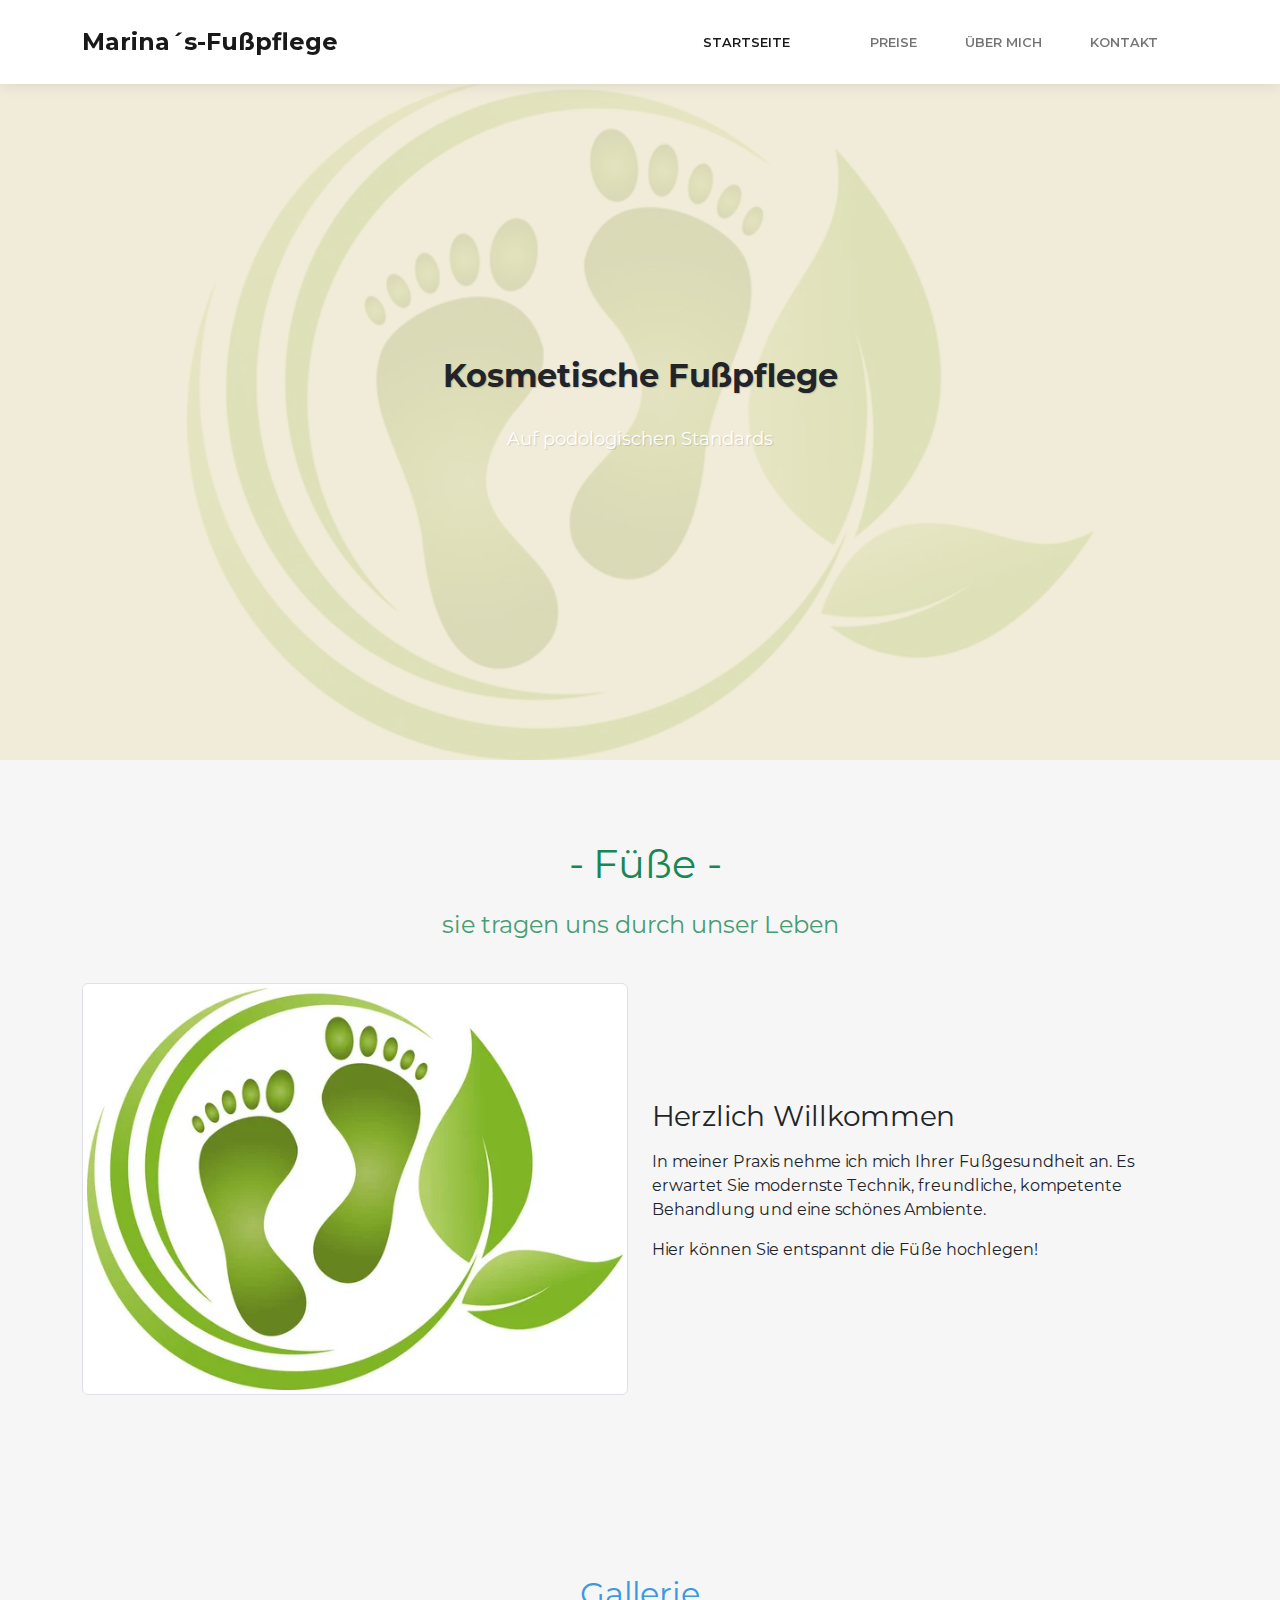
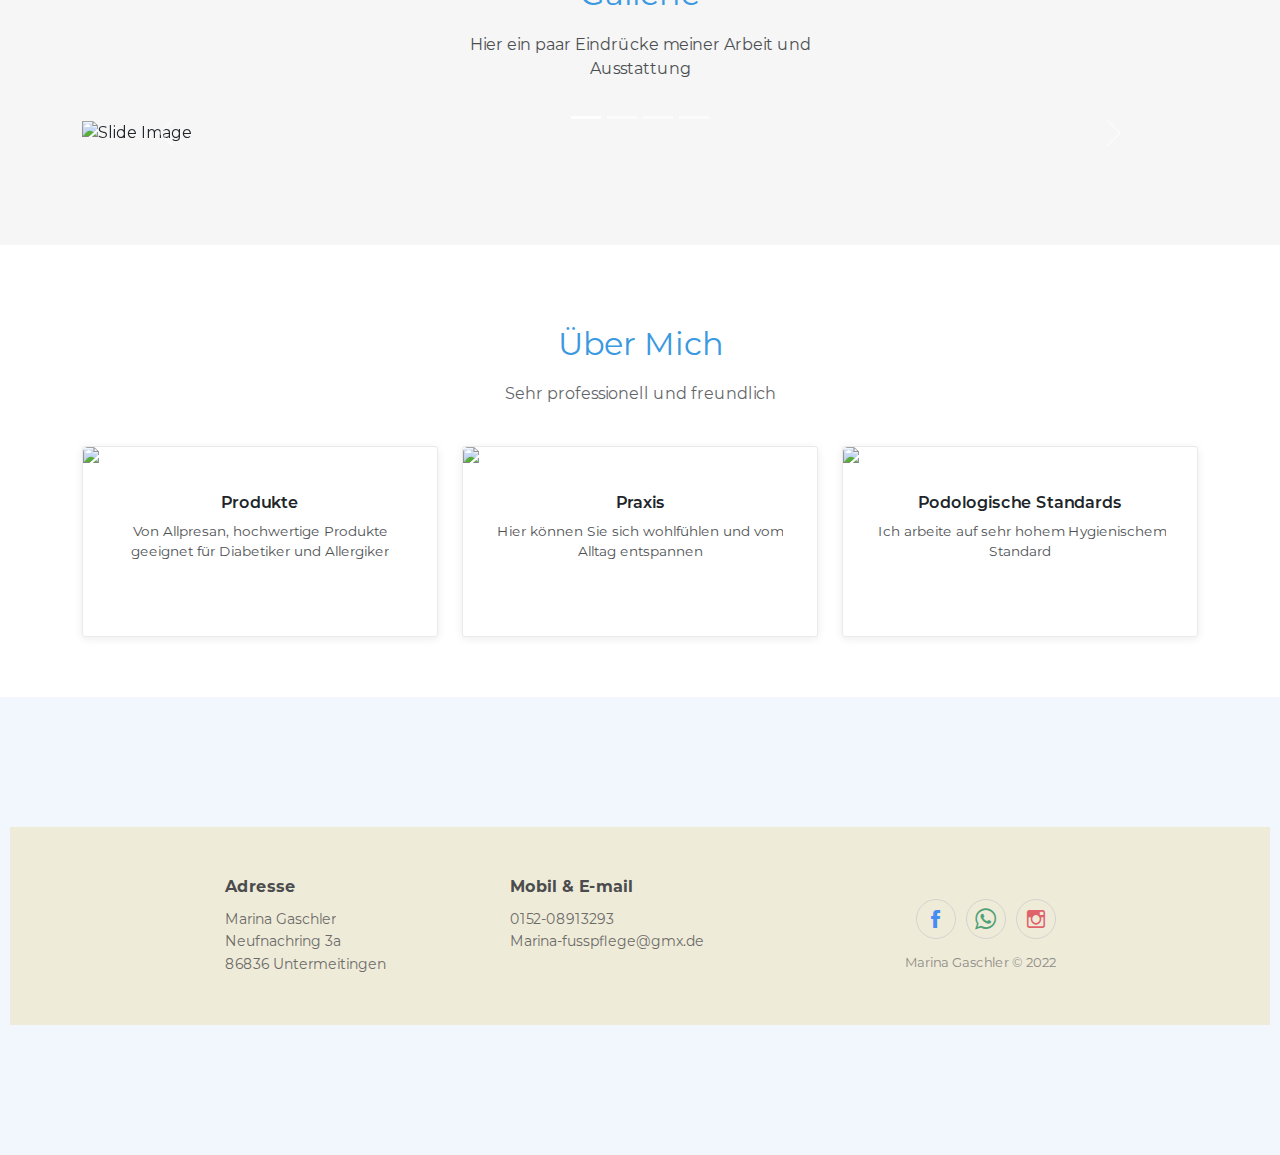
==== index.html @ 9d17414c "First Commit" ====
<!DOCTYPE html><html><head><meta charset="utf-8"><meta name="viewport" content="width=device-width, initial-scale=1.0, shrink-to-fit=no"><title>Home - Brand</title><meta property="og:image" content="https://www.marina-fusspflege.de/assets/img/scenery/13_Marina_Gaschler_Kometische_Fußpflege_Untermeitingen_Podologie_Schwabmünchen_Großaitingen_Graben_Kaufering_Bobingen_websize.jpg"><meta property="og:type" content="website"><meta name="description" content="Marina Fußpflege"><meta name="author" content="Marina Gaschler"><link rel="icon" type="image/jpeg" sizes="700x700" href="/assets/img/tech/Fuss-logo.jpg"><link rel="stylesheet" href="/assets/bootstrap/css/bootstrap.min.css"><link rel="stylesheet" href="/assets/fonts/ionicons.min.css"><link rel="stylesheet" href="/assets/css/styles.min.css"><link rel="stylesheet" href="https://cdnjs.cloudflare.com/ajax/libs/baguettebox.js/1.10.0/baguetteBox.min.css"></head><body><nav class="navbar navbar-light navbar-expand-lg fixed-top bg-white clean-navbar"><div class="container"><a class="navbar-brand logo" href="/index.html" style="font-weight: bold;font-family: Montserrat, sans-serif;">Marina´s-Fußpflege</a><button data-bs-toggle="collapse" class="navbar-toggler" data-bs-target="#navcol-1" style="background: rgba(238,233,210,0.85);"><span class="visually-hidden">Toggle navigation</span><span class="navbar-toggler-icon"></span></button><div class="collapse navbar-collapse" id="navcol-1"><ul class="navbar-nav ms-auto"><li class="nav-item"><a class="nav-link active" href="/index.html">startseite</a></li><li class="nav-item"></li><li class="nav-item"><a class="nav-link" href="/pricing.html">preise</a></li><li class="nav-item"><a class="nav-link" href="/about-us.html">Über mich</a></li><li class="nav-item"><a class="nav-link" href="/contact-us.html">Kontakt</a></li></ul></div></div></nav><main class="page landing-page"><section class="clean-block clean-hero" style="color: rgba(238,233,210,0.85);border-color: rgb(255,255,204);background: url(&quot;/assets/img/tech/logo.jpeg&quot;) center / contain no-repeat, rgba(241,240,226,0.04);"><div class="text"><h2 style="font-weight: bold;font-family: Montserrat, sans-serif;color: var(--bs-gray-900);">Kosmetische Fußpflege</h2><p>Auf podologischen Standards</p></div></section><section class="clean-block clean-info dark"><div class="container"><div class="block-heading"><h2 class="fs-1 text-success">&nbsp;- Füße -</h2><p class="fs-4 text-success">sie tragen uns durch unser Leben</p></div><div class="row align-items-center"><div class="col-md-6"><img class="img-thumbnail" src="/assets/img/scenery/logo.jpeg"></div><div class="col-md-6"><h3>Herzlich Willkommen&nbsp;</h3><div class="getting-started-info"><p>In meiner Praxis nehme ich mich Ihrer Fußgesundheit an. Es erwartet Sie modernste Technik, freundliche, kompetente Behandlung und eine schönes Ambiente.&nbsp;</p><p>Hier können Sie entspannt die Füße hochlegen!</p></div></div></div></div></section><section class="clean-block slider dark" style="margin-top: 0px;"><div class="container"><div class="block-heading"><h2 class="text-info">Gallerie</h2><p>Hier ein paar Eindrücke meiner Arbeit und Ausstattung</p></div><div class="carousel slide" data-bs-ride="carousel" id="carousel-1"><div class="carousel-inner"><div class="carousel-item active"><img class="w-100 d-block" src="/assets/img/scenery/13_Marina_Gaschler_Kometische_Fußpflege_Untermeitingen_Podologie_Schwabmünchen_Großaitingen_Graben_Kaufering_Bobingen_websize.jpg" alt="Slide Image"></div><div class="carousel-item"><img class="w-100 d-block" src="/assets/img/scenery/21_Marina_Gaschler_Kometische_Fußpflege_Untermeitingen_Podologie_Schwabmünchen_Großaitingen_Graben_Kaufering_Bobingen_websize.jpg" alt="Slide Image"></div><div class="carousel-item"><img class="w-100 d-block" src="/assets/img/scenery/3_Marina_Gaschler_Kometische_Fußpflege_Untermeitingen_Podologie_Schwabmünchen_Großaitingen_Graben_Kaufering_Bobingen_websize.jpg" alt="Slide Image"></div><div class="carousel-item"><img class="w-100 d-block" src="/assets/img/scenery/27_Marina_Gaschler_Kometische_Fußpflege_Untermeitingen_Podologie_Schwabmünchen_Großaitingen_Graben_Kaufering_Bobingen_websize.jpg" alt="Slide Image"></div></div><div><!-- Start: Previous --><a class="carousel-control-prev" href="#carousel-1" role="button" data-bs-slide="prev"><span class="carousel-control-prev-icon"></span><span class="visually-hidden">Previous</span></a><!-- End: Previous --><!-- Start: Next --><a class="carousel-control-next" href="#carousel-1" role="button" data-bs-slide="next"><span class="carousel-control-next-icon"></span><span class="visually-hidden">Next</span></a><!-- End: Next --></div><ol class="carousel-indicators"><li data-bs-target="#carousel-1" data-bs-slide-to="0" class="active"></li> <li data-bs-target="#carousel-1" data-bs-slide-to="1"></li> <li data-bs-target="#carousel-1" data-bs-slide-to="2"></li> <li data-bs-target="#carousel-1" data-bs-slide-to="3"></li></ol></div></div></section><section class="clean-block about-us" style="padding-bottom: 0px;"><div class="container"><div class="block-heading"><h2 class="text-info">Über Mich</h2><p>Sehr professionell und freundlich</p></div><div class="row justify-content-center"><div class="col-sm-6 col-lg-4"><div class="card text-center clean-card"><img class="card-img-top w-100 d-block" src="/assets/img/avatars/1_Marina_Gaschler_Kometische_Fußpflege_Untermeitingen_Podologie_Schwabmünchen_Großaitingen_Graben_Kaufering_Bobingen_websize.jpg"><div class="card-body info"><h4 class="card-title">Produkte</h4><p class="card-text">Von Allpresan, hochwertige Produkte geeignet für Diabetiker und Allergiker</p><div class="icons"><a href="#"></a><a href="#"></a><a href="#"></a></div></div></div></div><div class="col-sm-6 col-lg-4"><div class="card text-center clean-card"><img class="card-img-top w-100 d-block" src="/assets/img/avatars/9_Marina_Gaschler_Kometische_Fußpflege_Untermeitingen_Podologie_Schwabmünchen_Großaitingen_Graben_Kaufering_Bobingen_websize.jpg"><div class="card-body info"><h4 class="card-title">Praxis</h4><p class="card-text">Hier können Sie sich wohlfühlen und vom Alltag entspannen</p><div class="icons"><a href="#"></a><a href="#"></a></div></div></div></div><div class="col-sm-6 col-lg-4"><div class="card text-center clean-card"><img class="card-img-top w-100 d-block" src="/assets/img/avatars/22_Marina_Gaschler_Kometische_Fußpflege_Untermeitingen_Podologie_Schwabmünchen_Großaitingen_Graben_Kaufering_Bobingen_websize.jpg"><div class="card-body info"><h4 class="card-title">Podologische Standards</h4><p class="card-text">&nbsp;Ich arbeite auf sehr hohem Hygienischem Standard</p><div class="icons"><a href="#"></a></div></div></div></div></div></div><!-- Start: Contact Form Clean --><section class="contact-clean" style="margin-top: 60px;"><!-- Start: Footer Clean --><footer class="footer-clean" style="margin: 50px 10px;background: rgba(238,233,210,0.85);"><div class="container"><div class="row justify-content-center"><!-- Start: Services --><div class="col-sm-4 col-md-3 item"><h3>Adresse</h3><ul><li><a href="#">Marina Gaschler</a></li><li><a href="#">Neufnachring 3a</a></li><li><a href="#">86836 Untermeitingen</a></li></ul></div><!-- End: Services --><!-- Start: About --><div class="col-sm-4 col-md-3 item"><h3>Mobil &amp; E-mail</h3><ul><li><a href="#">0152-08913293</a></li><li><a href="#">Marina-fusspflege@gmx.de</a></li><li><a href="#"></a></li></ul></div><!-- End: About --><!-- Start: Social Icons --><div class="col-lg-3 item social"><a href="https://de-de.facebook.com/" data-bs-target="https://de-de.facebook.com/ _blank" target="_blank"><i class="icon ion-social-facebook" style="color: var(--bs-blue);"></i></a><a href="https://www.whatsapp.com/" target="_blank"><i class="icon ion-social-whatsapp-outline text-success" style="color: var(--bs-blue);"></i></a><a href="https://www.instagram.com/" target="_blank"><i class="icon ion-social-instagram-outline text-danger" style="color: var(--bs-orange);"></i></a><p class="copyright">Marina Gaschler © 2022</p></div><!-- End: Social Icons --></div></div></footer><!-- End: Footer Clean --></section><!-- End: Contact Form Clean --></section></main><script src="/assets/bootstrap/js/bootstrap.min.js"></script><script src="https://cdnjs.cloudflare.com/ajax/libs/baguettebox.js/1.10.0/baguetteBox.min.js"></script><script src="/assets/js/script.min.js"></script></body></html>
---- assets/css/styles.min.css ----
@font-face{font-family:'Abril Fatface';src:url(/assets/fonts/zOL64pLDlL1D99S8g8PtiKchq-lmjcDidBeT5g.woff2) format('woff2');font-weight:400;font-style:normal;font-display:swap;unicode-range:U+0100-024F,U+0259,U+1E00-1EFF,U+2020,U+20A0-20AB,U+20AD-20CF,U+2113,U+2C60-2C7F,U+A720-A7FF}@font-face{font-family:'Abril Fatface';src:url(/assets/fonts/zOL64pLDlL1D99S8g8PtiKchq-dmjcDidBc.woff2) format('woff2');font-weight:400;font-style:normal;font-display:swap;unicode-range:U+0000-00FF,U+0131,U+0152-0153,U+02BB-02BC,U+02C6,U+02DA,U+02DC,U+2000-206F,U+2074,U+20AC,U+2122,U+2191,U+2193,U+2212,U+2215,U+FEFF,U+FFFD}@font-face{font-family:Montserrat;src:url(/assets/fonts/JTUQjIg1_i6t8kCHKm459WxRxC7m0dR9pBOi.woff2) format('woff2');font-weight:400;font-style:italic;font-display:swap;unicode-range:U+0460-052F,U+1C80-1C88,U+20B4,U+2DE0-2DFF,U+A640-A69F,U+FE2E-FE2F}@font-face{font-family:Montserrat;src:url(/assets/fonts/JTUQjIg1_i6t8kCHKm459WxRzS7m0dR9pBOi.woff2) format('woff2');font-weight:400;font-style:italic;font-display:swap;unicode-range:U+0301,U+0400-045F,U+0490-0491,U+04B0-04B1,U+2116}@font-face{font-family:Montserrat;src:url(/assets/fonts/JTUQjIg1_i6t8kCHKm459WxRxi7m0dR9pBOi.woff2) format('woff2');font-weight:400;font-style:italic;font-display:swap;unicode-range:U+0102-0103,U+0110-0111,U+0128-0129,U+0168-0169,U+01A0-01A1,U+01AF-01B0,U+1EA0-1EF9,U+20AB}@font-face{font-family:Montserrat;src:url(/assets/fonts/JTUQjIg1_i6t8kCHKm459WxRxy7m0dR9pBOi.woff2) format('woff2');font-weight:400;font-style:italic;font-display:swap;unicode-range:U+0100-024F,U+0259,U+1E00-1EFF,U+2020,U+20A0-20AB,U+20AD-20CF,U+2113,U+2C60-2C7F,U+A720-A7FF}@font-face{font-family:Montserrat;src:url(/assets/fonts/JTUQjIg1_i6t8kCHKm459WxRyS7m0dR9pA.woff2) format('woff2');font-weight:400;font-style:italic;font-display:swap;unicode-range:U+0000-00FF,U+0131,U+0152-0153,U+02BB-02BC,U+02C6,U+02DA,U+02DC,U+2000-206F,U+2074,U+20AC,U+2122,U+2191,U+2193,U+2212,U+2215,U+FEFF,U+FFFD}@font-face{font-family:Montserrat;src:url(/assets/fonts/JTUQjIg1_i6t8kCHKm459WxRxC7m0dR9pBOi.woff2) format('woff2');font-weight:600;font-style:italic;font-display:swap;unicode-range:U+0460-052F,U+1C80-1C88,U+20B4,U+2DE0-2DFF,U+A640-A69F,U+FE2E-FE2F}@font-face{font-family:Montserrat;src:url(/assets/fonts/JTUQjIg1_i6t8kCHKm459WxRzS7m0dR9pBOi.woff2) format('woff2');font-weight:600;font-style:italic;font-display:swap;unicode-range:U+0301,U+0400-045F,U+0490-0491,U+04B0-04B1,U+2116}@font-face{font-family:Montserrat;src:url(/assets/fonts/JTUQjIg1_i6t8kCHKm459WxRxi7m0dR9pBOi.woff2) format('woff2');font-weight:600;font-style:italic;font-display:swap;unicode-range:U+0102-0103,U+0110-0111,U+0128-0129,U+0168-0169,U+01A0-01A1,U+01AF-01B0,U+1EA0-1EF9,U+20AB}@font-face{font-family:Montserrat;src:url(/assets/fonts/JTUQjIg1_i6t8kCHKm459WxRxy7m0dR9pBOi.woff2) format('woff2');font-weight:600;font-style:italic;font-display:swap;unicode-range:U+0100-024F,U+0259,U+1E00-1EFF,U+2020,U+20A0-20AB,U+20AD-20CF,U+2113,U+2C60-2C7F,U+A720-A7FF}@font-face{font-family:Montserrat;src:url(/assets/fonts/JTUQjIg1_i6t8kCHKm459WxRyS7m0dR9pA.woff2) format('woff2');font-weight:600;font-style:italic;font-display:swap;unicode-range:U+0000-00FF,U+0131,U+0152-0153,U+02BB-02BC,U+02C6,U+02DA,U+02DC,U+2000-206F,U+2074,U+20AC,U+2122,U+2191,U+2193,U+2212,U+2215,U+FEFF,U+FFFD}@font-face{font-family:Montserrat;src:url(/assets/fonts/JTUQjIg1_i6t8kCHKm459WxRxC7m0dR9pBOi.woff2) format('woff2');font-weight:700;font-style:italic;font-display:swap;unicode-range:U+0460-052F,U+1C80-1C88,U+20B4,U+2DE0-2DFF,U+A640-A69F,U+FE2E-FE2F}@font-face{font-family:Montserrat;src:url(/assets/fonts/JTUQjIg1_i6t8kCHKm459WxRzS7m0dR9pBOi.woff2) format('woff2');font-weight:700;font-style:italic;font-display:swap;unicode-range:U+0301,U+0400-045F,U+0490-0491,U+04B0-04B1,U+2116}@font-face{font-family:Montserrat;src:url(/assets/fonts/JTUQjIg1_i6t8kCHKm459WxRxi7m0dR9pBOi.woff2) format('woff2');font-weight:700;font-style:italic;font-display:swap;unicode-range:U+0102-0103,U+0110-0111,U+0128-0129,U+0168-0169,U+01A0-01A1,U+01AF-01B0,U+1EA0-1EF9,U+20AB}@font-face{font-family:Montserrat;src:url(/assets/fonts/JTUQjIg1_i6t8kCHKm459WxRxy7m0dR9pBOi.woff2) format('woff2');font-weight:700;font-style:italic;font-display:swap;unicode-range:U+0100-024F,U+0259,U+1E00-1EFF,U+2020,U+20A0-20AB,U+20AD-20CF,U+2113,U+2C60-2C7F,U+A720-A7FF}@font-face{font-family:Montserrat;src:url(/assets/fonts/JTUQjIg1_i6t8kCHKm459WxRyS7m0dR9pA.woff2) format('woff2');font-weight:700;font-style:italic;font-display:swap;unicode-range:U+0000-00FF,U+0131,U+0152-0153,U+02BB-02BC,U+02C6,U+02DA,U+02DC,U+2000-206F,U+2074,U+20AC,U+2122,U+2191,U+2193,U+2212,U+2215,U+FEFF,U+FFFD}@font-face{font-family:Montserrat;src:url(/assets/fonts/JTUSjIg1_i6t8kCHKm459WRhyyTh89ZNpQ.woff2) format('woff2');font-weight:400;font-style:normal;font-display:swap;unicode-range:U+0460-052F,U+1C80-1C88,U+20B4,U+2DE0-2DFF,U+A640-A69F,U+FE2E-FE2F}@font-face{font-family:Montserrat;src:url(/assets/fonts/JTUSjIg1_i6t8kCHKm459W1hyyTh89ZNpQ.woff2) format('woff2');font-weight:400;font-style:normal;font-display:swap;unicode-range:U+0301,U+0400-045F,U+0490-0491,U+04B0-04B1,U+2116}@font-face{font-family:Montserrat;src:url(/assets/fonts/JTUSjIg1_i6t8kCHKm459WZhyyTh89ZNpQ.woff2) format('woff2');font-weight:400;font-style:normal;font-display:swap;unicode-range:U+0102-0103,U+0110-0111,U+0128-0129,U+0168-0169,U+01A0-01A1,U+01AF-01B0,U+1EA0-1EF9,U+20AB}@font-face{font-family:Montserrat;src:url(/assets/fonts/JTUSjIg1_i6t8kCHKm459WdhyyTh89ZNpQ.woff2) format('woff2');font-weight:400;font-style:normal;font-display:swap;unicode-range:U+0100-024F,U+0259,U+1E00-1EFF,U+2020,U+20A0-20AB,U+20AD-20CF,U+2113,U+2C60-2C7F,U+A720-A7FF}@font-face{font-family:Montserrat;src:url(/assets/fonts/JTUSjIg1_i6t8kCHKm459WlhyyTh89Y.woff2) format('woff2');font-weight:400;font-style:normal;font-display:swap;unicode-range:U+0000-00FF,U+0131,U+0152-0153,U+02BB-02BC,U+02C6,U+02DA,U+02DC,U+2000-206F,U+2074,U+20AC,U+2122,U+2191,U+2193,U+2212,U+2215,U+FEFF,U+FFFD}@font-face{font-family:Montserrat;src:url(/assets/fonts/JTUSjIg1_i6t8kCHKm459WRhyyTh89ZNpQ.woff2) format('woff2');font-weight:600;font-style:normal;font-display:swap;unicode-range:U+0460-052F,U+1C80-1C88,U+20B4,U+2DE0-2DFF,U+A640-A69F,U+FE2E-FE2F}@font-face{font-family:Montserrat;src:url(/assets/fonts/JTUSjIg1_i6t8kCHKm459W1hyyTh89ZNpQ.woff2) format('woff2');font-weight:600;font-style:normal;font-display:swap;unicode-range:U+0301,U+0400-045F,U+0490-0491,U+04B0-04B1,U+2116}@font-face{font-family:Montserrat;src:url(/assets/fonts/JTUSjIg1_i6t8kCHKm459WZhyyTh89ZNpQ.woff2) format('woff2');font-weight:600;font-style:normal;font-display:swap;unicode-range:U+0102-0103,U+0110-0111,U+0128-0129,U+0168-0169,U+01A0-01A1,U+01AF-01B0,U+1EA0-1EF9,U+20AB}@font-face{font-family:Montserrat;src:url(/assets/fonts/JTUSjIg1_i6t8kCHKm459WdhyyTh89ZNpQ.woff2) format('woff2');font-weight:600;font-style:normal;font-display:swap;unicode-range:U+0100-024F,U+0259,U+1E00-1EFF,U+2020,U+20A0-20AB,U+20AD-20CF,U+2113,U+2C60-2C7F,U+A720-A7FF}@font-face{font-family:Montserrat;src:url(/assets/fonts/JTUSjIg1_i6t8kCHKm459WlhyyTh89Y.woff2) format('woff2');font-weight:600;font-style:normal;font-display:swap;unicode-range:U+0000-00FF,U+0131,U+0152-0153,U+02BB-02BC,U+02C6,U+02DA,U+02DC,U+2000-206F,U+2074,U+20AC,U+2122,U+2191,U+2193,U+2212,U+2215,U+FEFF,U+FFFD}@font-face{font-family:Montserrat;src:url(/assets/fonts/JTUSjIg1_i6t8kCHKm459WRhyyTh89ZNpQ.woff2) format('woff2');font-weight:700;font-style:normal;font-display:swap;unicode-range:U+0460-052F,U+1C80-1C88,U+20B4,U+2DE0-2DFF,U+A640-A69F,U+FE2E-FE2F}@font-face{font-family:Montserrat;src:url(/assets/fonts/JTUSjIg1_i6t8kCHKm459W1hyyTh89ZNpQ.woff2) format('woff2');font-weight:700;font-style:normal;font-display:swap;unicode-range:U+0301,U+0400-045F,U+0490-0491,U+04B0-04B1,U+2116}@font-face{font-family:Montserrat;src:url(/assets/fonts/JTUSjIg1_i6t8kCHKm459WZhyyTh89ZNpQ.woff2) format('woff2');font-weight:700;font-style:normal;font-display:swap;unicode-range:U+0102-0103,U+0110-0111,U+0128-0129,U+0168-0169,U+01A0-01A1,U+01AF-01B0,U+1EA0-1EF9,U+20AB}@font-face{font-family:Montserrat;src:url(/assets/fonts/JTUSjIg1_i6t8kCHKm459WdhyyTh89ZNpQ.woff2) format('woff2');font-weight:700;font-style:normal;font-display:swap;unicode-range:U+0100-024F,U+0259,U+1E00-1EFF,U+2020,U+20A0-20AB,U+20AD-20CF,U+2113,U+2C60-2C7F,U+A720-A7FF}@font-face{font-family:Montserrat;src:url(/assets/fonts/JTUSjIg1_i6t8kCHKm459WlhyyTh89Y.woff2) format('woff2');font-weight:700;font-style:normal;font-display:swap;unicode-range:U+0000-00FF,U+0131,U+0152-0153,U+02BB-02BC,U+02C6,U+02DA,U+02DC,U+2000-206F,U+2074,U+20AC,U+2122,U+2191,U+2193,U+2212,U+2215,U+FEFF,U+FFFD}.contact-clean{background:#f1f7fc;padding:80px 0}.contact-clean form{max-width:480px;width:90%;margin:0 auto;background-color:#fff;padding:40px;border-radius:4px;color:#505e6c;box-shadow:1px 1px 5px rgba(0,0,0,.1)}.contact-clean h2{margin-top:5px;font-weight:700;font-size:28px;margin-bottom:36px;color:inherit}.contact-clean form .form-control{background:#fff;border-radius:2px;box-shadow:1px 1px 1px rgba(0,0,0,.05);outline:0;color:inherit;padding-left:12px;height:42px}.contact-clean form .form-control:focus{border:1px solid #b2b2b2}.contact-clean form textarea.form-control{min-height:100px;max-height:260px;padding-top:10px;resize:vertical}.contact-clean form .btn{padding:16px 32px;border:none;background:0 0;box-shadow:none;text-shadow:none;opacity:.9;text-transform:uppercase;font-weight:700;font-size:13px;letter-spacing:.4px;line-height:1;outline:0!important}.contact-clean form .btn:hover,.footer-basic ul a:hover,.footer-clean ul a:hover,.vanilla-zoom .sidebar img.small-preview.active,.vanilla-zoom .sidebar img.small-preview:hover{opacity:1}.contact-clean form .btn:active{transform:translateY(1px)}.contact-clean form .btn-primary{background-color:#055ada!important;margin-top:15px;color:#fff}.footer-basic{padding:40px 0;background-color:#fff;color:#4b4c4d}.footer-basic ul{padding:0;list-style:none;text-align:center;font-size:18px;line-height:1.6;margin-bottom:0}.footer-basic li{padding:0 10px}.footer-basic ul a,.footer-clean ul a{color:inherit;text-decoration:none;opacity:.8}.footer-basic .social{text-align:center;padding-bottom:25px}.footer-basic .social>a{font-size:24px;width:40px;height:40px;line-height:40px;display:inline-block;text-align:center;border-radius:50%;border:1px solid #ccc;margin:0 8px;color:inherit;opacity:.75}.footer-basic .social>a:hover,.footer-clean .item.social>a:hover{opacity:.9}.footer-basic .copyright{margin-top:15px;text-align:center;font-size:13px;color:#aaa;margin-bottom:0}.footer-clean{padding:50px 0;background-color:#fff;color:#4b4c4d}.footer-clean h3{margin-top:0;margin-bottom:12px;font-weight:700;font-size:16px}.footer-clean ul{padding:0;list-style:none;line-height:1.6;font-size:14px;margin-bottom:0}.footer-clean .item.social{text-align:right}@media (max-width:768px){.footer-clean .item.social{text-align:center}}.footer-clean .item.social>a{font-size:24px;width:40px;height:40px;line-height:40px;display:inline-block;text-align:center;border-radius:50%;border:1px solid #ccc;margin-left:10px;margin-top:22px;color:inherit;opacity:.75}@media (max-width:991px){.footer-clean .item.social>a{margin-top:40px}}@media (max-width:767px){.contact-clean{padding:20px 0}.contact-clean form{padding:30px}.footer-clean .item{text-align:center;padding-bottom:20px}.footer-clean .item.social>a{margin-top:10px}}.footer-clean .copyright{margin-top:14px;margin-bottom:0;font-size:13px;opacity:.6}.vanilla-zoom{width:100%}.vanilla-zoom .sidebar{width:100%;display:flex}.vanilla-zoom .sidebar img.small-preview{width:60px;margin-right:5px;cursor:pointer;opacity:.5}.vanilla-zoom .sidebar img.small-preview:last-child{margin-right:0}.vanilla-zoom .zoomed-image{width:100%;height:300px;flex:1;background-repeat:no-repeat;background-position:left center;background-size:contain;margin-bottom:5px}
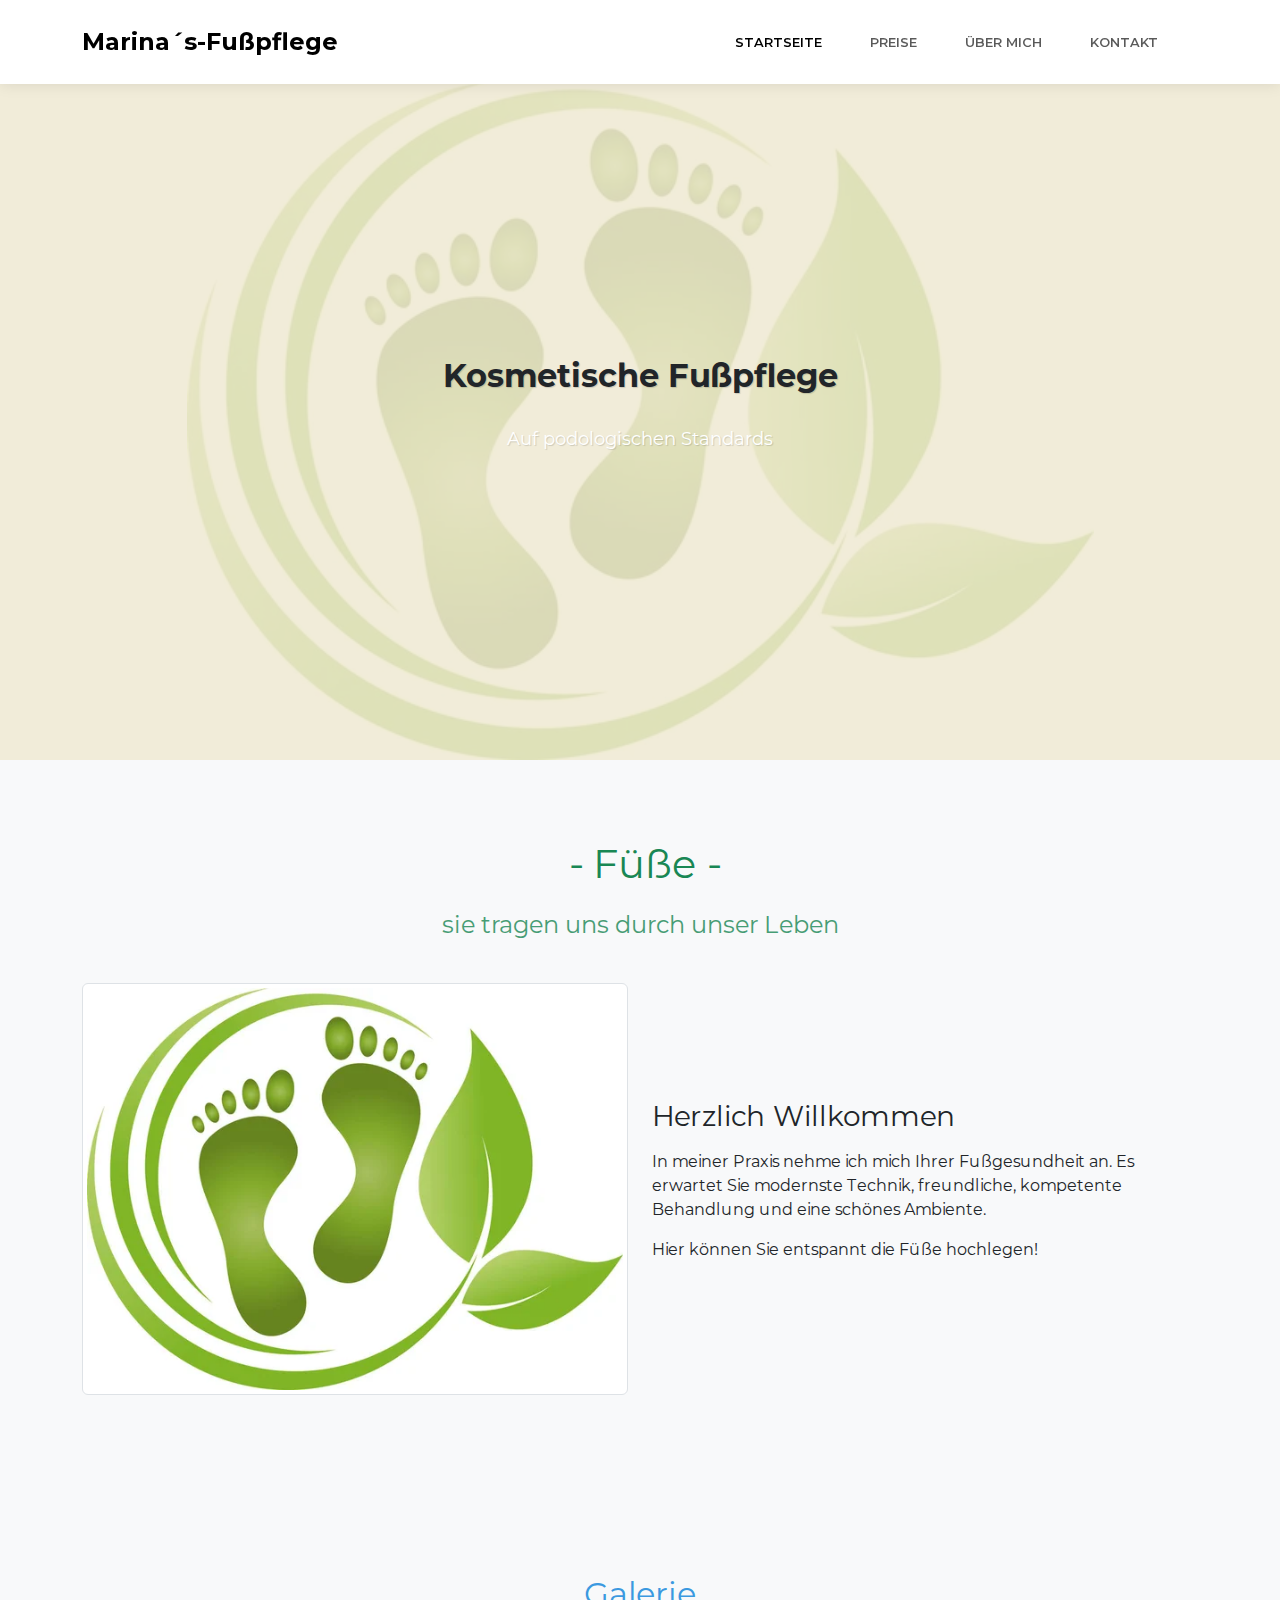
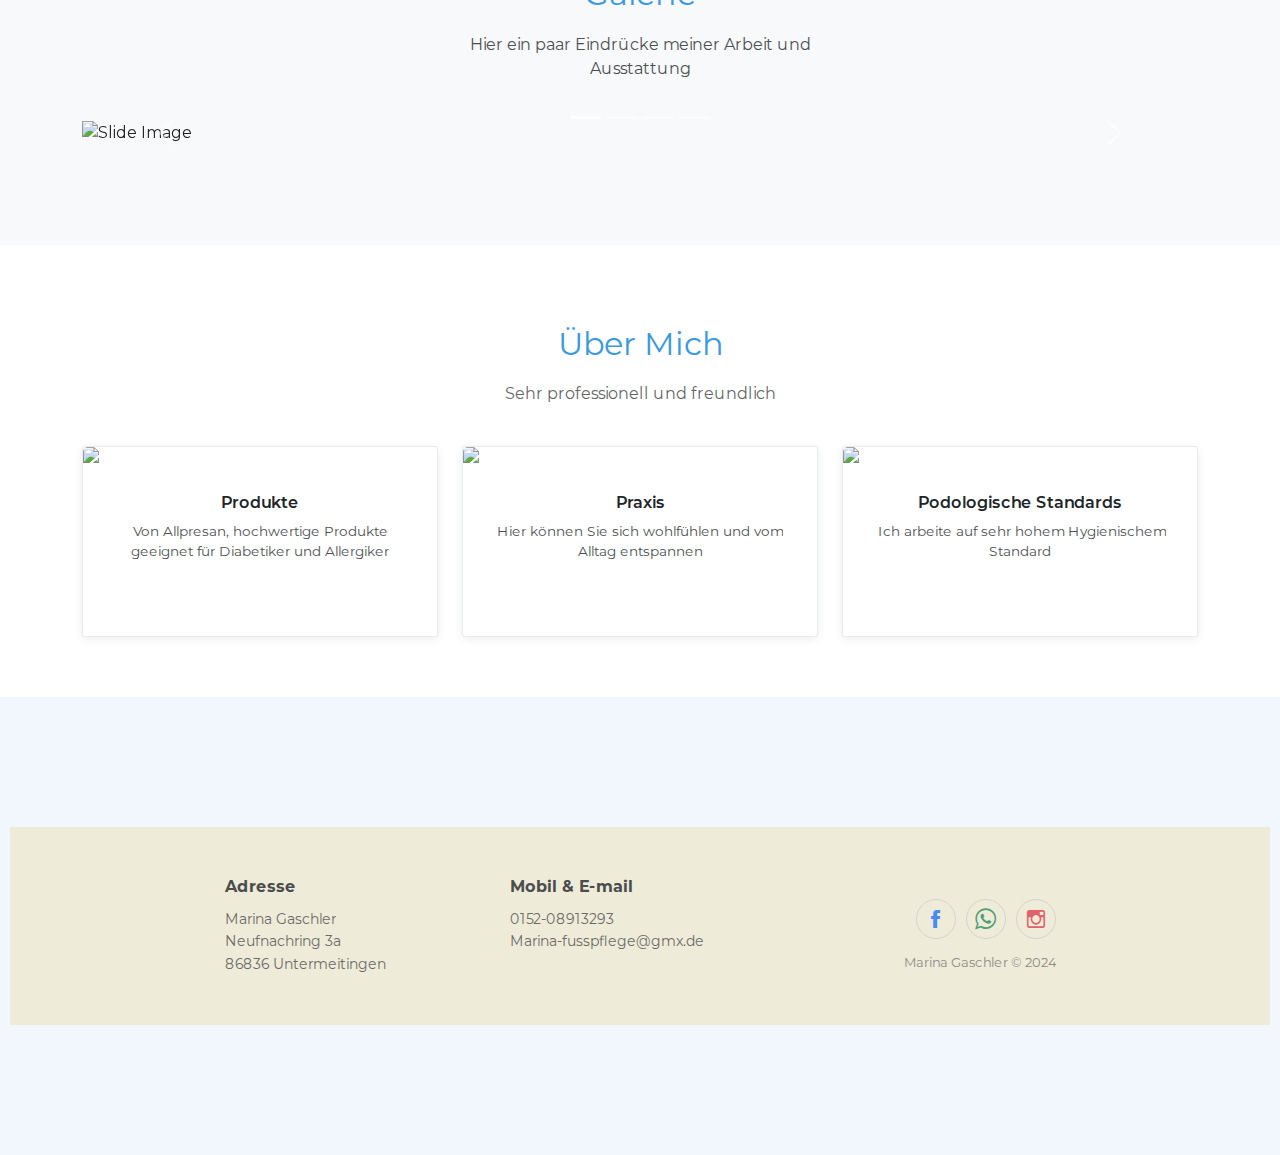
==== commit 077d8acc: "Website update prices" ====
--- a/index.html
+++ b/index.html
@@ -1 +1,183 @@
-<!DOCTYPE html><html><head><meta charset="utf-8"><meta name="viewport" content="width=device-width, initial-scale=1.0, shrink-to-fit=no"><title>Home - Brand</title><meta property="og:image" content="https://www.marina-fusspflege.de/assets/img/scenery/13_Marina_Gaschler_Kometische_Fußpflege_Untermeitingen_Podologie_Schwabmünchen_Großaitingen_Graben_Kaufering_Bobingen_websize.jpg"><meta property="og:type" content="website"><meta name="description" content="Marina Fußpflege"><meta name="author" content="Marina Gaschler"><link rel="icon" type="image/jpeg" sizes="700x700" href="/assets/img/tech/Fuss-logo.jpg"><link rel="stylesheet" href="/assets/bootstrap/css/bootstrap.min.css"><link rel="stylesheet" href="/assets/fonts/ionicons.min.css"><link rel="stylesheet" href="/assets/css/styles.min.css"><link rel="stylesheet" href="https://cdnjs.cloudflare.com/ajax/libs/baguettebox.js/1.10.0/baguetteBox.min.css"></head><body><nav class="navbar navbar-light navbar-expand-lg fixed-top bg-white clean-navbar"><div class="container"><a class="navbar-brand logo" href="/index.html" style="font-weight: bold;font-family: Montserrat, sans-serif;">Marina´s-Fußpflege</a><button data-bs-toggle="collapse" class="navbar-toggler" data-bs-target="#navcol-1" style="background: rgba(238,233,210,0.85);"><span class="visually-hidden">Toggle navigation</span><span class="navbar-toggler-icon"></span></button><div class="collapse navbar-collapse" id="navcol-1"><ul class="navbar-nav ms-auto"><li class="nav-item"><a class="nav-link active" href="/index.html">startseite</a></li><li class="nav-item"></li><li class="nav-item"><a class="nav-link" href="/pricing.html">preise</a></li><li class="nav-item"><a class="nav-link" href="/about-us.html">Über mich</a></li><li class="nav-item"><a class="nav-link" href="/contact-us.html">Kontakt</a></li></ul></div></div></nav><main class="page landing-page"><section class="clean-block clean-hero" style="color: rgba(238,233,210,0.85);border-color: rgb(255,255,204);background: url(&quot;/assets/img/tech/logo.jpeg&quot;) center / contain no-repeat, rgba(241,240,226,0.04);"><div class="text"><h2 style="font-weight: bold;font-family: Montserrat, sans-serif;color: var(--bs-gray-900);">Kosmetische Fußpflege</h2><p>Auf podologischen Standards</p></div></section><section class="clean-block clean-info dark"><div class="container"><div class="block-heading"><h2 class="fs-1 text-success">&nbsp;- Füße -</h2><p class="fs-4 text-success">sie tragen uns durch unser Leben</p></div><div class="row align-items-center"><div class="col-md-6"><img class="img-thumbnail" src="/assets/img/scenery/logo.jpeg"></div><div class="col-md-6"><h3>Herzlich Willkommen&nbsp;</h3><div class="getting-started-info"><p>In meiner Praxis nehme ich mich Ihrer Fußgesundheit an. Es erwartet Sie modernste Technik, freundliche, kompetente Behandlung und eine schönes Ambiente.&nbsp;</p><p>Hier können Sie entspannt die Füße hochlegen!</p></div></div></div></div></section><section class="clean-block slider dark" style="margin-top: 0px;"><div class="container"><div class="block-heading"><h2 class="text-info">Gallerie</h2><p>Hier ein paar Eindrücke meiner Arbeit und Ausstattung</p></div><div class="carousel slide" data-bs-ride="carousel" id="carousel-1"><div class="carousel-inner"><div class="carousel-item active"><img class="w-100 d-block" src="/assets/img/scenery/13_Marina_Gaschler_Kometische_Fußpflege_Untermeitingen_Podologie_Schwabmünchen_Großaitingen_Graben_Kaufering_Bobingen_websize.jpg" alt="Slide Image"></div><div class="carousel-item"><img class="w-100 d-block" src="/assets/img/scenery/21_Marina_Gaschler_Kometische_Fußpflege_Untermeitingen_Podologie_Schwabmünchen_Großaitingen_Graben_Kaufering_Bobingen_websize.jpg" alt="Slide Image"></div><div class="carousel-item"><img class="w-100 d-block" src="/assets/img/scenery/3_Marina_Gaschler_Kometische_Fußpflege_Untermeitingen_Podologie_Schwabmünchen_Großaitingen_Graben_Kaufering_Bobingen_websize.jpg" alt="Slide Image"></div><div class="carousel-item"><img class="w-100 d-block" src="/assets/img/scenery/27_Marina_Gaschler_Kometische_Fußpflege_Untermeitingen_Podologie_Schwabmünchen_Großaitingen_Graben_Kaufering_Bobingen_websize.jpg" alt="Slide Image"></div></div><div><!-- Start: Previous --><a class="carousel-control-prev" href="#carousel-1" role="button" data-bs-slide="prev"><span class="carousel-control-prev-icon"></span><span class="visually-hidden">Previous</span></a><!-- End: Previous --><!-- Start: Next --><a class="carousel-control-next" href="#carousel-1" role="button" data-bs-slide="next"><span class="carousel-control-next-icon"></span><span class="visually-hidden">Next</span></a><!-- End: Next --></div><ol class="carousel-indicators"><li data-bs-target="#carousel-1" data-bs-slide-to="0" class="active"></li> <li data-bs-target="#carousel-1" data-bs-slide-to="1"></li> <li data-bs-target="#carousel-1" data-bs-slide-to="2"></li> <li data-bs-target="#carousel-1" data-bs-slide-to="3"></li></ol></div></div></section><section class="clean-block about-us" style="padding-bottom: 0px;"><div class="container"><div class="block-heading"><h2 class="text-info">Über Mich</h2><p>Sehr professionell und freundlich</p></div><div class="row justify-content-center"><div class="col-sm-6 col-lg-4"><div class="card text-center clean-card"><img class="card-img-top w-100 d-block" src="/assets/img/avatars/1_Marina_Gaschler_Kometische_Fußpflege_Untermeitingen_Podologie_Schwabmünchen_Großaitingen_Graben_Kaufering_Bobingen_websize.jpg"><div class="card-body info"><h4 class="card-title">Produkte</h4><p class="card-text">Von Allpresan, hochwertige Produkte geeignet für Diabetiker und Allergiker</p><div class="icons"><a href="#"></a><a href="#"></a><a href="#"></a></div></div></div></div><div class="col-sm-6 col-lg-4"><div class="card text-center clean-card"><img class="card-img-top w-100 d-block" src="/assets/img/avatars/9_Marina_Gaschler_Kometische_Fußpflege_Untermeitingen_Podologie_Schwabmünchen_Großaitingen_Graben_Kaufering_Bobingen_websize.jpg"><div class="card-body info"><h4 class="card-title">Praxis</h4><p class="card-text">Hier können Sie sich wohlfühlen und vom Alltag entspannen</p><div class="icons"><a href="#"></a><a href="#"></a></div></div></div></div><div class="col-sm-6 col-lg-4"><div class="card text-center clean-card"><img class="card-img-top w-100 d-block" src="/assets/img/avatars/22_Marina_Gaschler_Kometische_Fußpflege_Untermeitingen_Podologie_Schwabmünchen_Großaitingen_Graben_Kaufering_Bobingen_websize.jpg"><div class="card-body info"><h4 class="card-title">Podologische Standards</h4><p class="card-text">&nbsp;Ich arbeite auf sehr hohem Hygienischem Standard</p><div class="icons"><a href="#"></a></div></div></div></div></div></div><!-- Start: Contact Form Clean --><section class="contact-clean" style="margin-top: 60px;"><!-- Start: Footer Clean --><footer class="footer-clean" style="margin: 50px 10px;background: rgba(238,233,210,0.85);"><div class="container"><div class="row justify-content-center"><!-- Start: Services --><div class="col-sm-4 col-md-3 item"><h3>Adresse</h3><ul><li><a href="#">Marina Gaschler</a></li><li><a href="#">Neufnachring 3a</a></li><li><a href="#">86836 Untermeitingen</a></li></ul></div><!-- End: Services --><!-- Start: About --><div class="col-sm-4 col-md-3 item"><h3>Mobil &amp; E-mail</h3><ul><li><a href="#">0152-08913293</a></li><li><a href="#">Marina-fusspflege@gmx.de</a></li><li><a href="#"></a></li></ul></div><!-- End: About --><!-- Start: Social Icons --><div class="col-lg-3 item social"><a href="https://de-de.facebook.com/" data-bs-target="https://de-de.facebook.com/ _blank" target="_blank"><i class="icon ion-social-facebook" style="color: var(--bs-blue);"></i></a><a href="https://www.whatsapp.com/" target="_blank"><i class="icon ion-social-whatsapp-outline text-success" style="color: var(--bs-blue);"></i></a><a href="https://www.instagram.com/" target="_blank"><i class="icon ion-social-instagram-outline text-danger" style="color: var(--bs-orange);"></i></a><p class="copyright">Marina Gaschler © 2022</p></div><!-- End: Social Icons --></div></div></footer><!-- End: Footer Clean --></section><!-- End: Contact Form Clean --></section></main><script src="/assets/bootstrap/js/bootstrap.min.js"></script><script src="https://cdnjs.cloudflare.com/ajax/libs/baguettebox.js/1.10.0/baguetteBox.min.js"></script><script src="/assets/js/script.min.js"></script></body></html>+<!DOCTYPE html>
+<html data-bs-theme="light">
+
+<head>
+	<meta charset="utf-8">
+	<meta name="viewport" content="width=device-width, initial-scale=1.0, shrink-to-fit=no">
+	<title>Home - Brand</title>
+	<meta property="og:image"
+		content="https://www.marina-fusspflege.de/assets/img/scenery/13_Marina_Gaschler_Kometische_Fußpflege_Untermeitingen_Podologie_Schwabmünchen_Großaitingen_Graben_Kaufering_Bobingen_websize.jpg">
+	<meta property="og:type" content="website">
+	<meta name="description" content="Marina Fußpflege">
+	<meta name="author" content="Marina Gaschler">
+	<script
+		type="application/ld+json">{"@context":"http://schema.org","@type":"WebSite","name":"Brand","url":"https://www.marina-fusspflege.de"}</script>
+	<link rel="icon" type="image/jpeg" sizes="700x700" href="/assets/img/tech/Fuss-logo.jpg">
+	<link rel="stylesheet" href="/assets/bootstrap/css/bootstrap.min.css">
+	<link rel="stylesheet" href="/assets/fonts/ionicons.min.css">
+	<link rel="stylesheet" href="/assets/css/styles.min.css">
+	<link rel="stylesheet" href="https://cdnjs.cloudflare.com/ajax/libs/baguettebox.js/1.10.0/baguetteBox.min.css">
+</head>
+
+<body>
+	<nav class="navbar navbar-expand-lg fixed-top bg-white clean-navbar navbar-light">
+		<div class="container"><a class="navbar-brand logo" href="/index.html"
+				style="font-weight: bold;font-family: Montserrat, sans-serif;">Marina´s-Fußpflege</a><button
+				data-bs-toggle="collapse" class="navbar-toggler" data-bs-target="#navcol-1"
+				style="background: rgba(238,233,210,0.85);"><span class="visually-hidden">Toggle navigation</span><span
+					class="navbar-toggler-icon"></span></button>
+			<div class="collapse navbar-collapse" id="navcol-1">
+				<ul class="navbar-nav ms-auto">
+					<li class="nav-item"><a class="nav-link active" href="/index.html">startseite</a></li>
+					<li class="nav-item"><a class="nav-link" href="/pricing.html">preise</a></li>
+					<li class="nav-item"><a class="nav-link" href="/about-us.html">Über mich</a></li>
+					<li class="nav-item"><a class="nav-link" href="/contact-us.html">Kontakt</a></li>
+				</ul>
+			</div>
+		</div>
+	</nav>
+	<main class="page landing-page">
+		<section class="clean-block clean-hero"
+			style="color: rgba(238,233,210,0.85);border-color: rgb(255,255,204);background: url(&quot;/assets/img/tech/logo.jpeg&quot;) center / contain no-repeat, rgba(241,240,226,0.04);">
+			<div class="text">
+				<h2 style="font-weight: bold;font-family: Montserrat, sans-serif;color: var(--bs-gray-900);">Kosmetische
+					Fußpflege</h2>
+				<p>Auf podologischen Standards</p>
+			</div>
+		</section>
+		<section class="clean-block clean-info dark">
+			<div class="container">
+				<div class="block-heading">
+					<h2 class="fs-1 text-success">&nbsp;- Füße -</h2>
+					<p class="fs-4 text-success">sie tragen uns durch unser Leben</p>
+				</div>
+				<div class="row align-items-center">
+					<div class="col-md-6"><img class="img-thumbnail" src="/assets/img/scenery/logo.jpeg"></div>
+					<div class="col-md-6">
+						<h3>Herzlich Willkommen&nbsp;</h3>
+						<div class="getting-started-info">
+							<p>In meiner Praxis nehme ich mich Ihrer Fußgesundheit an. Es erwartet Sie modernste
+								Technik, freundliche, kompetente Behandlung und eine schönes Ambiente.&nbsp;</p>
+							<p>Hier können Sie entspannt die Füße hochlegen!</p>
+						</div>
+					</div>
+				</div>
+			</div>
+		</section>
+		<section class="clean-block slider dark" style="margin-top: 0px;">
+			<div class="container">
+				<div class="block-heading">
+					<h2 class="text-info">Galerie</h2>
+					<p>Hier ein paar Eindrücke meiner Arbeit und Ausstattung</p>
+				</div>
+				<div class="carousel slide" data-bs-ride="carousel" id="carousel-1">
+					<div class="carousel-inner">
+						<div class="carousel-item active"><img class="w-100 d-block"
+								src="/assets/img/scenery/13_Marina_Gaschler_Kometische_Fußpflege_Untermeitingen_Podologie_Schwabmünchen_Großaitingen_Graben_Kaufering_Bobingen_websize.jpg"
+								alt="Slide Image"></div>
+						<div class="carousel-item"><img class="w-100 d-block"
+								src="/assets/img/scenery/21_Marina_Gaschler_Kometische_Fußpflege_Untermeitingen_Podologie_Schwabmünchen_Großaitingen_Graben_Kaufering_Bobingen_websize.jpg"
+								alt="Slide Image"></div>
+						<div class="carousel-item"><img class="w-100 d-block"
+								src="/assets/img/scenery/3_Marina_Gaschler_Kometische_Fußpflege_Untermeitingen_Podologie_Schwabmünchen_Großaitingen_Graben_Kaufering_Bobingen_websize.jpg"
+								alt="Slide Image"></div>
+						<div class="carousel-item"><img class="w-100 d-block"
+								src="/assets/img/scenery/27_Marina_Gaschler_Kometische_Fußpflege_Untermeitingen_Podologie_Schwabmünchen_Großaitingen_Graben_Kaufering_Bobingen_websize.jpg"
+								alt="Slide Image"></div>
+					</div>
+					<div><!-- Start: Previous --><a class="carousel-control-prev" href="#carousel-1" role="button"
+							data-bs-slide="prev"><span class="carousel-control-prev-icon"></span><span
+								class="visually-hidden">Previous</span></a><!-- End: Previous --><!-- Start: Next --><a
+							class="carousel-control-next" href="#carousel-1" role="button" data-bs-slide="next"><span
+								class="carousel-control-next-icon"></span><span
+								class="visually-hidden">Next</span></a><!-- End: Next --></div>
+					<div class="carousel-indicators"><button type="button" data-bs-target="#carousel-1"
+							data-bs-slide-to="0" class="active"></button> <button type="button"
+							data-bs-target="#carousel-1" data-bs-slide-to="1"></button> <button type="button"
+							data-bs-target="#carousel-1" data-bs-slide-to="2"></button> <button type="button"
+							data-bs-target="#carousel-1" data-bs-slide-to="3"></button></div>
+				</div>
+			</div>
+		</section>
+		<section class="clean-block about-us" style="padding-bottom: 0px;">
+			<div class="container">
+				<div class="block-heading">
+					<h2 class="text-info">Über Mich</h2>
+					<p>Sehr professionell und freundlich</p>
+				</div>
+				<div class="row justify-content-center">
+					<div class="col-sm-6 col-lg-4">
+						<div class="card text-center clean-card"><img class="card-img-top w-100 d-block"
+								src="/assets/img/avatars/1_Marina_Gaschler_Kometische_Fußpflege_Untermeitingen_Podologie_Schwabmünchen_Großaitingen_Graben_Kaufering_Bobingen_websize.jpg">
+							<div class="card-body info">
+								<h4 class="card-title">Produkte</h4>
+								<p class="card-text">Von Allpresan, hochwertige Produkte geeignet für Diabetiker und
+									Allergiker</p>
+								<div class="icons"><a href="#"></a><a href="#"></a><a href="#"></a></div>
+							</div>
+						</div>
+					</div>
+					<div class="col-sm-6 col-lg-4">
+						<div class="card text-center clean-card"><img class="card-img-top w-100 d-block"
+								src="/assets/img/avatars/9_Marina_Gaschler_Kometische_Fußpflege_Untermeitingen_Podologie_Schwabmünchen_Großaitingen_Graben_Kaufering_Bobingen_websize.jpg">
+							<div class="card-body info">
+								<h4 class="card-title">Praxis</h4>
+								<p class="card-text">Hier können Sie sich wohlfühlen und vom Alltag entspannen</p>
+								<div class="icons"><a href="#"></a><a href="#"></a></div>
+							</div>
+						</div>
+					</div>
+					<div class="col-sm-6 col-lg-4">
+						<div class="card text-center clean-card"><img class="card-img-top w-100 d-block"
+								src="/assets/img/avatars/22_Marina_Gaschler_Kometische_Fußpflege_Untermeitingen_Podologie_Schwabmünchen_Großaitingen_Graben_Kaufering_Bobingen_websize.jpg">
+							<div class="card-body info">
+								<h4 class="card-title">Podologische Standards</h4>
+								<p class="card-text">&nbsp;Ich arbeite auf sehr hohem Hygienischem Standard</p>
+								<div class="icons"><a href="#"></a></div>
+							</div>
+						</div>
+					</div>
+				</div>
+			</div><!-- Start: Contact Form Clean -->
+			<section class="contact-clean" style="margin-top: 60px;"><!-- Start: Footer Clean -->
+				<footer class="footer-clean" style="margin: 50px 10px;background: rgba(238,233,210,0.85);">
+					<div class="container">
+						<div class="row justify-content-center"><!-- Start: Services -->
+							<div class="col-sm-4 col-md-3 item">
+								<h3>Adresse</h3>
+								<ul>
+									<li><a href="#">Marina Gaschler</a></li>
+									<li><a href="#">Neufnachring 3a</a></li>
+									<li><a href="#">86836 Untermeitingen</a></li>
+								</ul>
+							</div><!-- End: Services --><!-- Start: About -->
+							<div class="col-sm-4 col-md-3 item">
+								<h3>Mobil &amp; E-mail</h3>
+								<ul>
+									<li><a href="#">0152-08913293</a></li>
+									<li><a href="#">Marina-fusspflege@gmx.de</a></li>
+									<li><a href="#"></a></li>
+								</ul>
+							</div><!-- End: About --><!-- Start: Social Icons -->
+							<div class="col-lg-3 item social"><a href="https://de-de.facebook.com/"
+									data-bs-target="https://de-de.facebook.com/ _blank" target="_blank"><i
+										class="icon ion-social-facebook" style="color: var(--bs-blue);"></i></a><a
+									href="https://www.whatsapp.com/" target="_blank"><i
+										class="icon ion-social-whatsapp-outline text-success"
+										style="color: var(--bs-blue);"></i></a><a href="https://www.instagram.com/"
+									target="_blank"><i class="icon ion-social-instagram-outline text-danger"
+										style="color: var(--bs-orange);"></i></a>
+								<p class="copyright">Marina Gaschler © 2024</p>
+							</div><!-- End: Social Icons -->
+						</div>
+					</div>
+				</footer><!-- End: Footer Clean -->
+			</section><!-- End: Contact Form Clean -->
+		</section>
+	</main>
+	<script src="/assets/bootstrap/js/bootstrap.min.js"></script>
+	<script src="https://cdnjs.cloudflare.com/ajax/libs/baguettebox.js/1.10.0/baguetteBox.min.js"></script>
+	<script src="/assets/js/script.min.js"></script>
+</body>
+
+</html>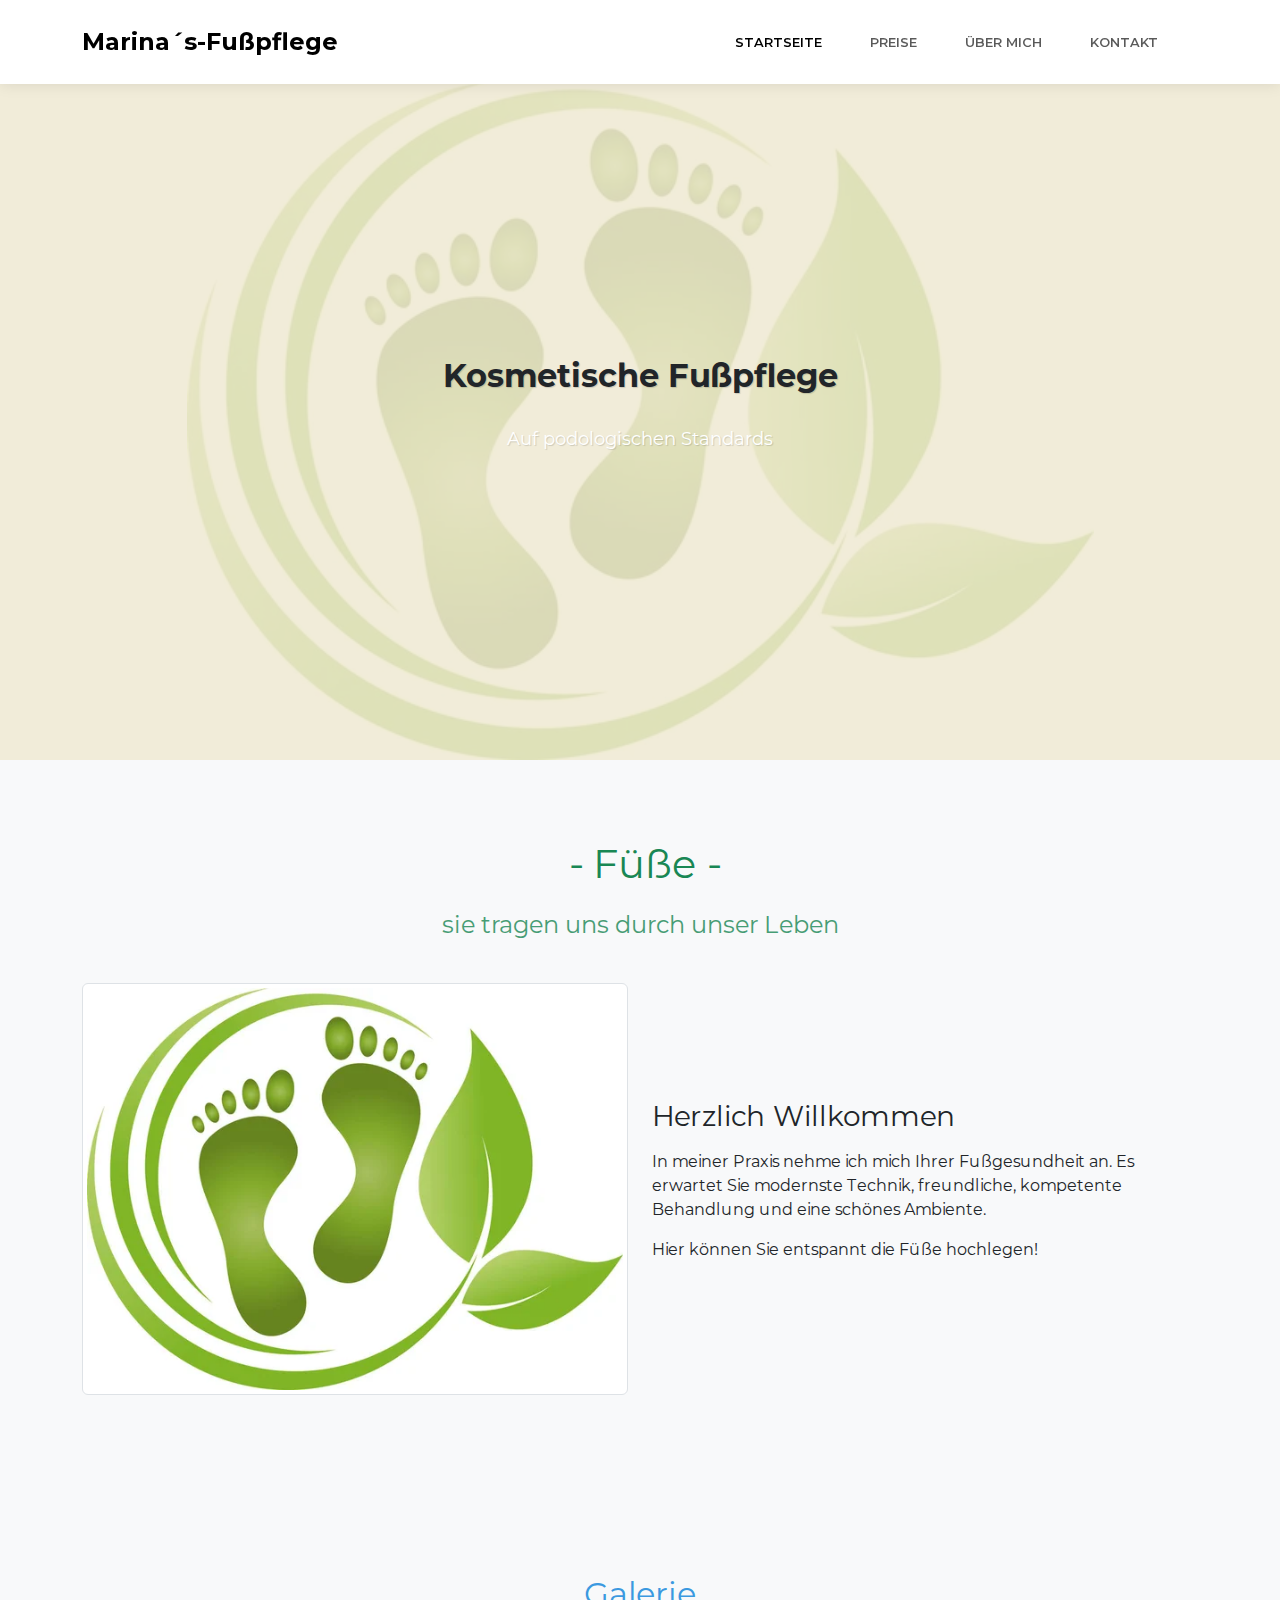
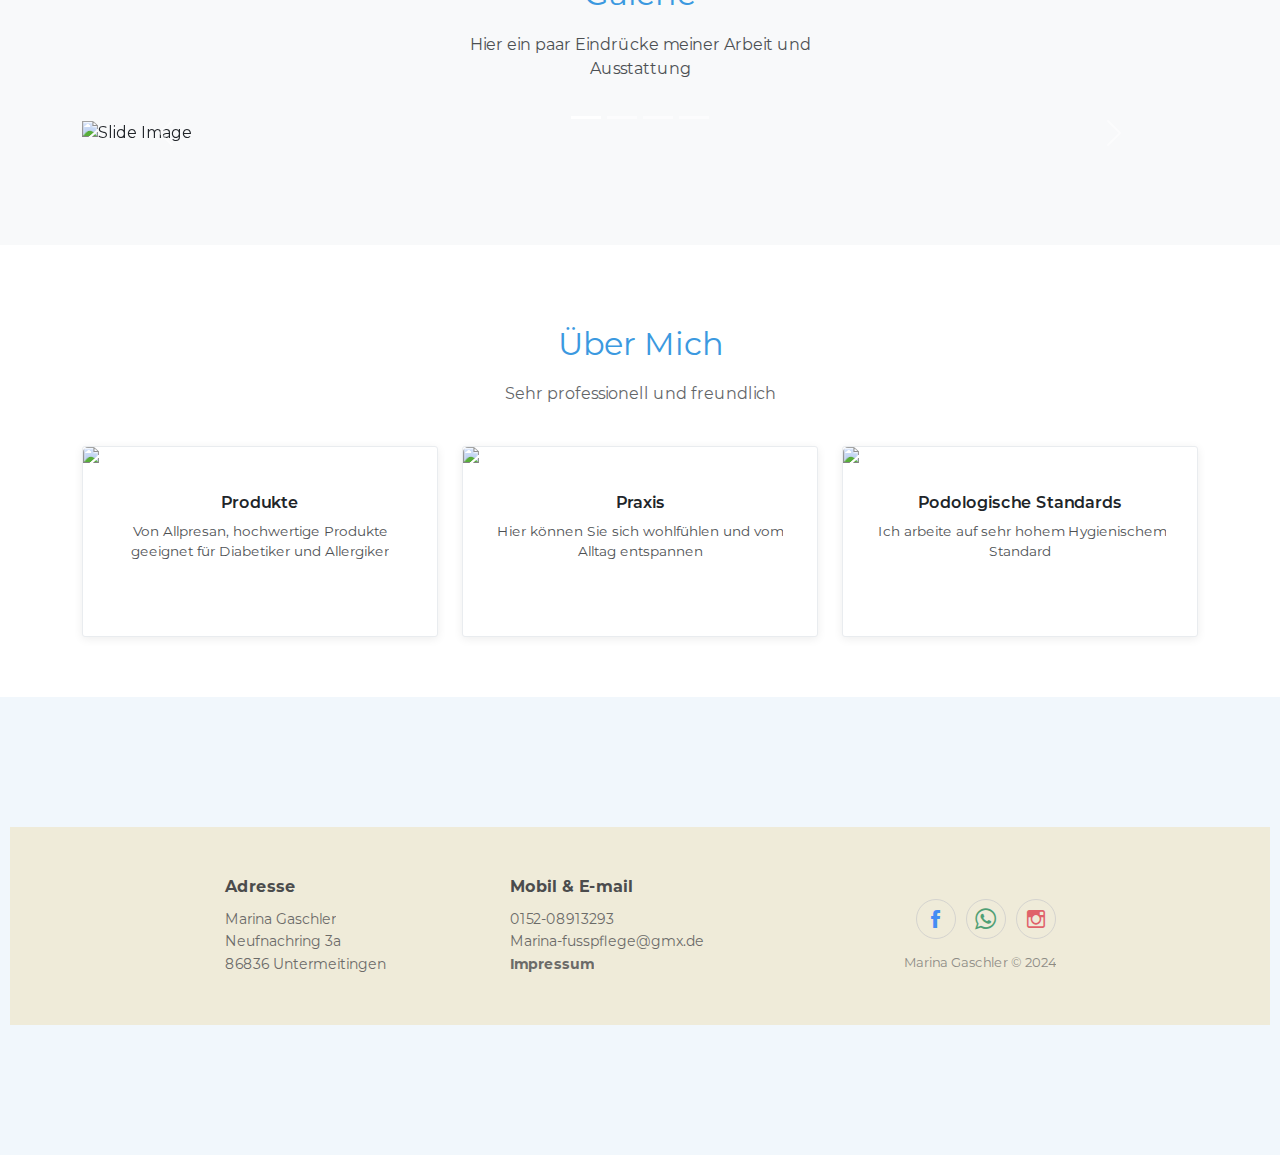
==== commit cbc11515: "Impressum page added" ====
--- a/index.html
+++ b/index.html
@@ -156,7 +156,7 @@
 								<ul>
 									<li><a href="#">0152-08913293</a></li>
 									<li><a href="#">Marina-fusspflege@gmx.de</a></li>
-									<li><a href="#"></a></li>
+									<li><a href="/impressum.html"><b>Impressum</b></a></li>
 								</ul>
 							</div><!-- End: About --><!-- Start: Social Icons -->
 							<div class="col-lg-3 item social"><a href="https://de-de.facebook.com/"
